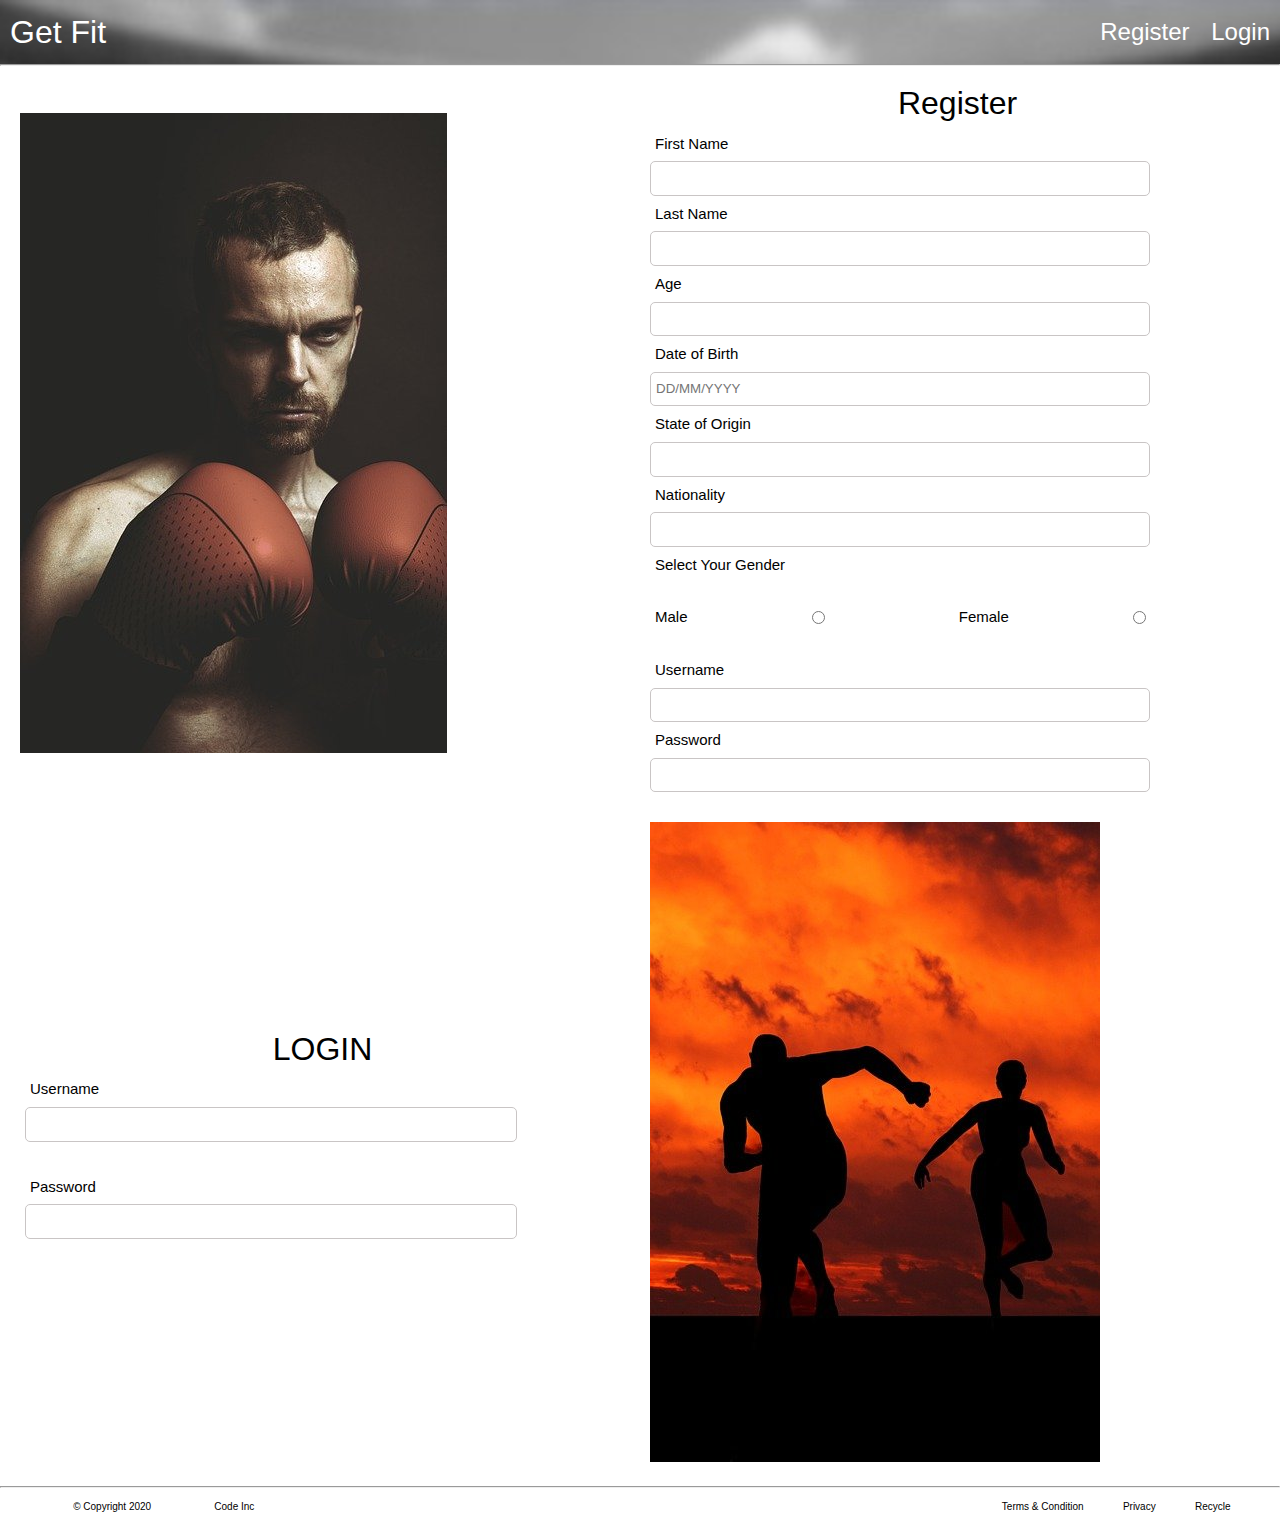
==== index.html @ c057be85 "Athletes Regostration Board" ====
<!DOCTYPE html>
<html lang="en">
<head>
    <meta charset="UTF-8">
    <meta name="viewport" content="width=device-width, initial-scale=1.0">
    <link rel="stylesheet" href="style.css">
    <title>Athlete's Page</title>
</head>
<body>
    <header class="header">
        <div>
        <h3>Get Fit</h3>
        </div>
        <div>
        <a href="#register">Register</a>
        <a href="#login">Login</a>
        </div>
    </header>
    <hr>

    <section class="section-1" id="register">
        <div class="img-1">
            <img src="boxing-640.jpg" alt="box">
        </div>
        <div class="div-2">
            <h1>Register</h1> 
            <form>
                <label for="fname">First Name</label>
                <input type="text" name="fname" id="fname">
                <br>
                <label for="lname">Last Name</label>
                <input type="text" name="lname" id="lname">
                <br>
                <label for="age">Age</label>
                <input type="text" name="age" id="age">
                <br>
                <label for="dob">Date of Birth</label>
                <input type="text" name="dob" id="dob" placeholder="DD/MM/YYYY">
                <br>
                <label for="sorigin">State of Origin</label>
                <input type="text" name="sorigin" id="sorigin">
                <br>
                <label for="nationality">Nationality</label>
                <input type="text" name="nationality" id="nationality">
                <br>
                <label for="gender" class="gender"> Select Your Gender</label>
                <br>
                <div class="forGender">
                <label for="male">Male</label>
                <input type="radio" name="gender" id="male">
                <label for="female">Female</label>
                <input type="radio" name="gender" id="female">
                </div>
                
                <br>
                <label for="username">Username</label>
                <input type="text" name="username" id="username">
                <br>
                <label for="password">Password</label>
                <input type="text" name="password" id="password">
                <br>
            </form>
        </div>
    </section>

    <section class="section-2" id="login">
        <div class="div-3">
            <h3>LOGIN</h3>
            <form>
                <div>
                <label for="username">Username</label>
                <input type="text" name="username" id="username">
                </div>  
                <br>
                <div>
                <label for="password">Password</label>
                <input type="text" name="password" id="password"> 
                </div>
                <br>
            </form>
        </div>
        <div class="img-2">
            <img src="runners-373099_640.jpg" alt="img-2">
        </div>
    </section>
    <hr>

    <footer class="footer">
        <div class="paras-1">
             <p> &copy; Copyright 2020</p> 
            <p>Code Inc </p>
        </div>
        <div class="paras">
            <div>
            <p>Terms & Condition </p>
            </div>
            <div>
            <p> Privacy </p>
            </div>
            <div>
            <p>Recycle</p>
            </div>
        </div>
    </footer>
</body>
</html>
---- style.css ----
*{
    margin: 0;
    padding: 0;
    box-sizing: border-box;
    line-height: 1.7;
    font-family: Arial, Helvetica, sans-serif;
}
html{
    scroll-behavior: smooth;
}


.header{
    background-image: url(relay.jpg);
   background-repeat: no-repeat;
   background-size: cover;
   height: 100%;
    padding: 5px 10px;
    color: #fff;
    font-weight: 500;
    font-size: 1.5rem;
    display: flex;
    align-items: center;
    justify-content: space-between;
   
}

.header a{
    list-style-type:none;
    text-decoration:none;
    color: inherit;
    padding-left: 15px;
}

/* all inputs */
input{
    margin:5px;
    border-radius: 5px;
    border:1px solid rgb(201, 197, 197);
    padding: 5px;
    width:80%;
    clear: both;
 
}
label{
    font-size: 15px;
    font-weight: 200;
    display: block;
    padding-left: 10px;
}
label .gender{
    text-align: center;
    padding: 30px;
}
h1{
    font-size: 2rem;
    font-weight: 500;
    text-align: center; 
}
.forGender{
    display: flex;
    align-items: center;
    justify-content: center;
}
/* register */
.section-1{
    display: flex;
    align-items: center;
    justify-content: center;
    width: 100%;
    padding:10px;
}
.div-2{
    background-color: #fff;
    width: 50%;
    padding-left: 5px;
}

.img-1{
    width: 50%;
    height: 100%;
    padding: 10px;
}

/* login */
.section-2{
    display: flex;
    align-items: center;
    margin: 5px;
}
.div-3{
    background-color: #fff;
    width: 50%;
    padding: 5px;
}
.div-3 form{
  padding-left: 10px;
}

h3{
    text-align: center;
    font-size: 2rem;
    font-weight: 500;
}

.img-2{
    padding: 10px;
    width: 50%;
    height: 50%;
}


.footer{
    background-color: #fff;
    display: flex;
    align-items: center;
    justify-content: space-between;
    padding: 5px;
    width: 100%;
}

.paras, .paras-1{
    display: flex;
    justify-content: space-evenly;
    width: 25%;
    align-items:flex-end ;
    padding: 5px;
}

.paras p, .paras-1 p{
    font-weight: 200;
    font-size: 10px;
}
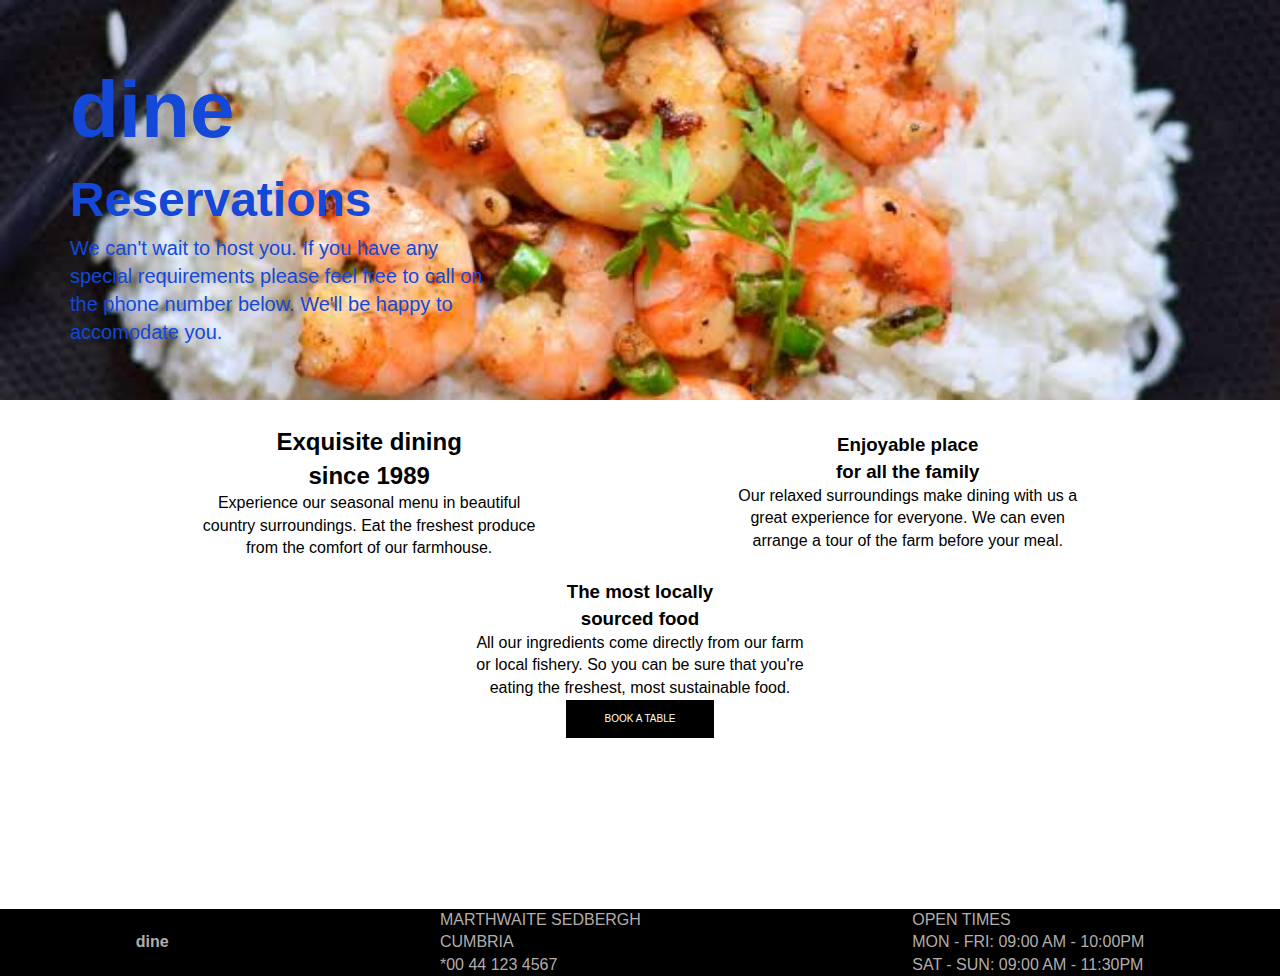
==== commit 4ab9dd82: "HTML Task with three pages. Please click the buttons in each page to move to the next page" ====
--- a/index.html
+++ b/index.html
@@ -4,103 +4,55 @@
     <meta charset="UTF-8">
     <meta name="viewport" content="width=device-width, initial-scale=1.0">
     <link rel="stylesheet" href="style.css">
-    <title>Athlete's Page</title>
+    <title>HTML Task</title>
 </head>
 <body>
-    <header class="header">
-        <div>
-        <h3>Get Fit</h3>
-        </div>
-        <div>
-        <a href="#register">Register</a>
-        <a href="#login">Login</a>
-        </div>
-    </header>
-    <hr>
-
-    <section class="section-1" id="register">
-        <div class="img-1">
-            <img src="boxing-640.jpg" alt="box">
-        </div>
-        <div class="div-2">
-            <h1>Register</h1> 
-            <form>
-                <label for="fname">First Name</label>
-                <input type="text" name="fname" id="fname">
-                <br>
-                <label for="lname">Last Name</label>
-                <input type="text" name="lname" id="lname">
-                <br>
-                <label for="age">Age</label>
-                <input type="text" name="age" id="age">
-                <br>
-                <label for="dob">Date of Birth</label>
-                <input type="text" name="dob" id="dob" placeholder="DD/MM/YYYY">
-                <br>
-                <label for="sorigin">State of Origin</label>
-                <input type="text" name="sorigin" id="sorigin">
-                <br>
-                <label for="nationality">Nationality</label>
-                <input type="text" name="nationality" id="nationality">
-                <br>
-                <label for="gender" class="gender"> Select Your Gender</label>
-                <br>
-                <div class="forGender">
-                <label for="male">Male</label>
-                <input type="radio" name="gender" id="male">
-                <label for="female">Female</label>
-                <input type="radio" name="gender" id="female">
-                </div>
-                
-                <br>
-                <label for="username">Username</label>
-                <input type="text" name="username" id="username">
-                <br>
-                <label for="password">Password</label>
-                <input type="text" name="password" id="password">
-                <br>
-            </form>
+    <section class="section-1-1">
+        <div class="div-1-1">
+            <h4>dine</h4> 
+            <h2>Reservations</h2>
+            <p>We can't wait to host you. If you have any <br>special requirements please feel free to call 
+            on<br>the phone number below. We'll be happy to<br>accomodate you. </p>   
         </div>
     </section>
 
-    <section class="section-2" id="login">
-        <div class="div-3">
-            <h3>LOGIN</h3>
-            <form>
-                <div>
-                <label for="username">Username</label>
-                <input type="text" name="username" id="username">
-                </div>  
-                <br>
-                <div>
-                <label for="password">Password</label>
-                <input type="text" name="password" id="password"> 
-                </div>
-                <br>
-            </form>
+    <section class="section-2">
+        <div>
+            <h2>Exquisite dining <br>since 1989</h2>
+            <p>Experience our seasonal menu in beautiful <br>country surroundings. 
+                Eat the freshest produce <br> from the comfort of our farmhouse. </p>
         </div>
-        <div class="img-2">
-            <img src="runners-373099_640.jpg" alt="img-2">
+        <div>
+            <h3>Enjoyable place <br>for all the family</h3>
+            <p>Our relaxed surroundings make dining with us a <br>great experience for everyone.
+                 We can even <br>arrange a tour of the farm before your meal. </p>
         </div>
     </section>
-    <hr>
+
+    <section class="section-2-2">
+        <div>
+            <h3>The most locally <br>sourced food</h3>
+            <p>All our ingredients come directly from our farm 
+            <br>or local fishery. So you can be sure that you're <br>eating the freshest, most sustainable food. </p>
+
+            <a href="book.html"><button>BOOK A TABLE</button></a>
+        </div>
+    </section>
 
     <footer class="footer">
-        <div class="paras-1">
-             <p> &copy; Copyright 2020</p> 
-            <p>Code Inc </p>
-        </div>
-        <div class="paras">
-            <div>
-            <p>Terms & Condition </p>
+        <section class="section-3-1">
+            <div class="div-3-1">
+                <h4>dine</h4> 
             </div>
-            <div>
-            <p> Privacy </p>
+            <div class="div-3-2">
+                <p>MARTHWAITE SEDBERGH <br>CUMBRIA</p>
+                <p>*00 44 123 4567</p>
             </div>
-            <div>
-            <p>Recycle</p>
+            <div class="div-3-3">
+                <p>OPEN TIMES</p>
+                <p>MON - FRI: 09:00 AM - 10:00PM</p>
+                <p>SAT - SUN: 09:00 AM - 11:30PM</p>
             </div>
-        </div>
     </footer>
 </body>
 </html>--- a/style.css
+++ b/style.css
@@ -2,132 +2,105 @@
     margin: 0;
     padding: 0;
     box-sizing: border-box;
-    line-height: 1.7;
-    font-family: Arial, Helvetica, sans-serif;
+    line-height: 1.4;
+    font-family: 'Segoe UI', Tahoma, Geneva, Verdana, sans-serif;
 }
-html{
-    scroll-behavior: smooth;
+body{
+    min-height: 100vh;
+}
+
+/* section-1 */
+.section-1-1{
+    display: flex;
+    flex-wrap: wrap;
+    align-items: center;
+    height: 400px;
+    max-width: 100%;
+    color: rgb(20, 72, 216);
+    background-image: url(rice-images.jpeg);
+    background-position: center;
+    background-repeat: no-repeat;
+    background-size: cover;
+    padding-left: 50px;
+}
+.section-1-1 h4 {
+    font-size: 5rem;
+}
+
+.section-1-1 h2{
+    font-size: 3em;
+}
+.section-1-1 p{
+    font-size: 20px;
+    font-weight: 500;
+    
+}
+
+.section-1-1 .div-1-1{
+    flex-basis: 50%;
+    margin:20px;  
 }
 
 
-.header{
-    background-image: url(relay.jpg);
-   background-repeat: no-repeat;
-   background-size: cover;
-   height: 100%;
-    padding: 5px 10px;
-    color: #fff;
-    font-weight: 500;
-    font-size: 1.5rem;
+
+
+
+.section-2{
+    text-align: center;
+
+    padding-top: 25px;
+    display: flex;
+    justify-content: space-evenly;
+    align-items: center;
+}
+
+.section-2-2{
+    text-align: center;
+    padding-top: 20px;
+    padding-bottom: 20px;
     display: flex;
     align-items: center;
-    justify-content: space-between;
-   
+    justify-content: space-around;
 }
 
-.header a{
-    list-style-type:none;
-    text-decoration:none;
-    color: inherit;
-    padding-left: 15px;
-}
-
-/* all inputs */
-input{
-    margin:5px;
-    border-radius: 5px;
-    border:1px solid rgb(201, 197, 197);
-    padding: 5px;
-    width:80%;
-    clear: both;
- 
-}
-label{
-    font-size: 15px;
-    font-weight: 200;
-    display: block;
-    padding-left: 10px;
-}
-label .gender{
-    text-align: center;
-    padding: 30px;
-}
-h1{
-    font-size: 2rem;
-    font-weight: 500;
-    text-align: center; 
-}
-.forGender{
-    display: flex;
-    align-items: center;
-    justify-content: center;
-}
-/* register */
-.section-1{
-    display: flex;
-    align-items: center;
-    justify-content: center;
-    width: 100%;
+button{
+    background-color: #000;
+    color: #fff;
+    border: 1px solid #fff;
     padding:10px;
-}
-.div-2{
-    background-color: #fff;
-    width: 50%;
-    padding-left: 5px;
-}
-
-.img-1{
-    width: 50%;
-    height: 100%;
-    padding: 10px;
-}
-
-/* login */
-.section-2{
-    display: flex;
-    align-items: center;
-    margin: 5px;
-}
-.div-3{
-    background-color: #fff;
-    width: 50%;
-    padding: 5px;
-}
-.div-3 form{
-  padding-left: 10px;
-}
-
-h3{
-    text-align: center;
-    font-size: 2rem;
-    font-weight: 500;
-}
-
-.img-2{
-    padding: 10px;
-    width: 50%;
-    height: 50%;
+    font-size: 10px;
+    width: 150px;
+    height: 40px;
 }
 
 
-.footer{
-    background-color: #fff;
+
+
+
+
+
+
+/* section-3 */
+.section-3-1{
+    margin-top:150px;
+    background-color: #000;
+    color:  rgb(179, 173, 173);
     display: flex;
+    flex-wrap: wrap;
     align-items: center;
-    justify-content: space-between;
-    padding: 5px;
-    width: 100%;
+    justify-content: space-around;
+   font-size: 1rem;
 }
-
-.paras, .paras-1{
-    display: flex;
-    justify-content: space-evenly;
-    width: 25%;
-    align-items:flex-end ;
-    padding: 5px;
+.footer.section-3 .div-3-1,
+.footer.section-3 .div3-2{
+    padding:10px;
+    margin:15px;
 }
-
-.paras p, .paras-1 p{
-    font-weight: 200;
+.footer .section-3 .div-3-1 h4{
+    font-size:3rem;
+    color:#fff;
+}
+.footer.section-3 .div-3-2 p,.footer.section-3 .div-3-3 p{
     font-size: 10px;
+    padding:2px;
 }